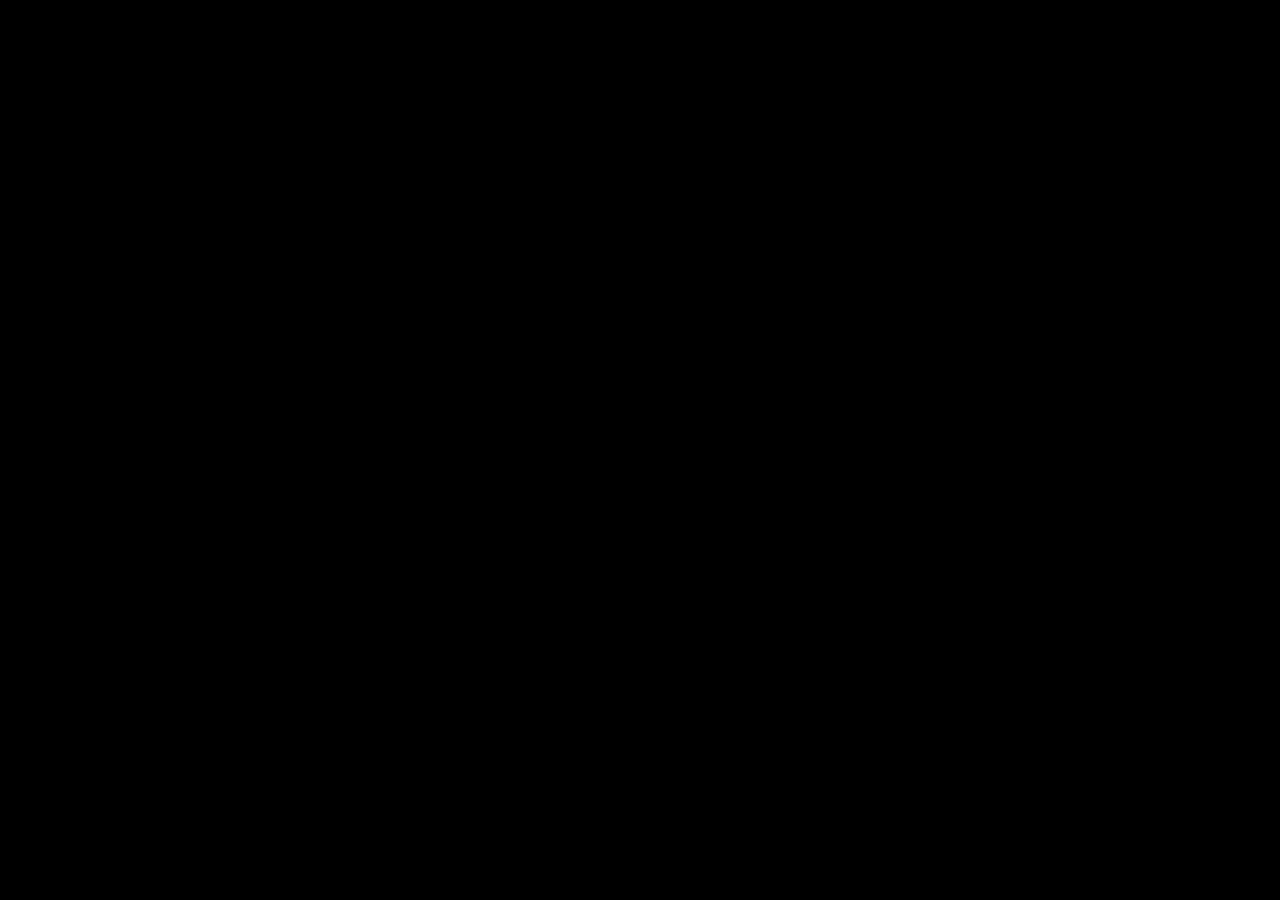
==== bloodyUnicorn/index.html @ f6af4896 "Fixed for real this time File wasn't in the right directory." ====
<!DOCTYPE html>
<html lang="en">
	<head>
		<meta charset="utf-8">
		<meta name="viewport" content="width=device-width, user-scalable=no, initial-scale=1.0">
		<title>Bloody Unicorn</title>
		<style>
html, body, #canvas {
	margin: 0;
	padding: 0;
	border: 0;
}

body {
	color: white;
	background-color: black;
	overflow: hidden;
	touch-action: none;
}

#canvas {
	display: block;
}

#canvas:focus {
	outline: none;
}

#status, #status-splash, #status-progress {
	position: absolute;
	left: 0;
	right: 0;
}

#status, #status-splash {
	top: 0;
	bottom: 0;
}

#status {
	background-color: #242424;
	display: flex;
	flex-direction: column;
	justify-content: center;
	align-items: center;
	visibility: hidden;
}

#status-splash {
	max-height: 100%;
	max-width: 100%;
	margin: auto;
}

#status-progress, #status-notice {
	display: none;
}

#status-progress {
	bottom: 10%;
	width: 50%;
	margin: 0 auto;
}

#status-notice {
	background-color: #5b3943;
	border-radius: 0.5rem;
	border: 1px solid #9b3943;
	color: #e0e0e0;
	font-family: 'Noto Sans', 'Droid Sans', Arial, sans-serif;
	line-height: 1.3;
	margin: 0 2rem;
	overflow: hidden;
	padding: 1rem;
	text-align: center;
	z-index: 1;
}
		</style>
		<link id="-gd-engine-icon" rel="icon" type="image/png" href="index.icon.png" />
<link rel="apple-touch-icon" href="index.apple-touch-icon.png"/>

	</head>
	<body>
		<canvas id="canvas">
			Your browser does not support the canvas tag.
		</canvas>

		<noscript>
			Your browser does not support JavaScript.
		</noscript>

		<div id="status">
			<img id="status-splash" src="index.png" alt="">
			<progress id="status-progress"></progress>
			<div id="status-notice"></div>
		</div>

		<script src="index.js"></script>
		<script>
const GODOT_CONFIG = {"args":[],"canvasResizePolicy":2,"ensureCrossOriginIsolationHeaders":true,"executable":"index","experimentalVK":false,"fileSizes":{"index.pck":7172816,"index.wasm":35376909},"focusCanvas":true,"gdextensionLibs":[]};
const GODOT_THREADS_ENABLED = false;
const engine = new Engine(GODOT_CONFIG);

(function () {
	const statusOverlay = document.getElementById('status');
	const statusProgress = document.getElementById('status-progress');
	const statusNotice = document.getElementById('status-notice');

	let initializing = true;
	let statusMode = '';

	function setStatusMode(mode) {
		if (statusMode === mode || !initializing) {
			return;
		}
		if (mode === 'hidden') {
			statusOverlay.remove();
			initializing = false;
			return;
		}
		statusOverlay.style.visibility = 'visible';
		statusProgress.style.display = mode === 'progress' ? 'block' : 'none';
		statusNotice.style.display = mode === 'notice' ? 'block' : 'none';
		statusMode = mode;
	}

	function setStatusNotice(text) {
		while (statusNotice.lastChild) {
			statusNotice.removeChild(statusNotice.lastChild);
		}
		const lines = text.split('\n');
		lines.forEach((line) => {
			statusNotice.appendChild(document.createTextNode(line));
			statusNotice.appendChild(document.createElement('br'));
		});
	}

	function displayFailureNotice(err) {
		console.error(err);
		if (err instanceof Error) {
			setStatusNotice(err.message);
		} else if (typeof err === 'string') {
			setStatusNotice(err);
		} else {
			setStatusNotice('An unknown error occured');
		}
		setStatusMode('notice');
		initializing = false;
	}

	const missing = Engine.getMissingFeatures({
		threads: GODOT_THREADS_ENABLED,
	});

	if (missing.length !== 0) {
		if (GODOT_CONFIG['serviceWorker'] && GODOT_CONFIG['ensureCrossOriginIsolationHeaders'] && 'serviceWorker' in navigator) {
			// There's a chance that installing the service worker would fix the issue
			Promise.race([
				navigator.serviceWorker.getRegistration().then((registration) => {
					if (registration != null) {
						return Promise.reject(new Error('Service worker already exists.'));
					}
					return registration;
				}).then(() => engine.installServiceWorker()),
				// For some reason, `getRegistration()` can stall
				new Promise((resolve) => {
					setTimeout(() => resolve(), 2000);
				}),
			]).catch((err) => {
				console.error('Error while registering service worker:', err);
			}).then(() => {
				window.location.reload();
			});
		} else {
			// Display the message as usual
			const missingMsg = 'Error\nThe following features required to run Godot projects on the Web are missing:\n';
			displayFailureNotice(missingMsg + missing.join('\n'));
		}
	} else {
		setStatusMode('progress');
		engine.startGame({
			'onProgress': function (current, total) {
				if (current > 0 && total > 0) {
					statusProgress.value = current;
					statusProgress.max = total;
				} else {
					statusProgress.removeAttribute('value');
					statusProgress.removeAttribute('max');
				}
			},
		}).then(() => {
			setStatusMode('hidden');
		}, displayFailureNotice);
	}
}());
		</script>
	</body>
</html>
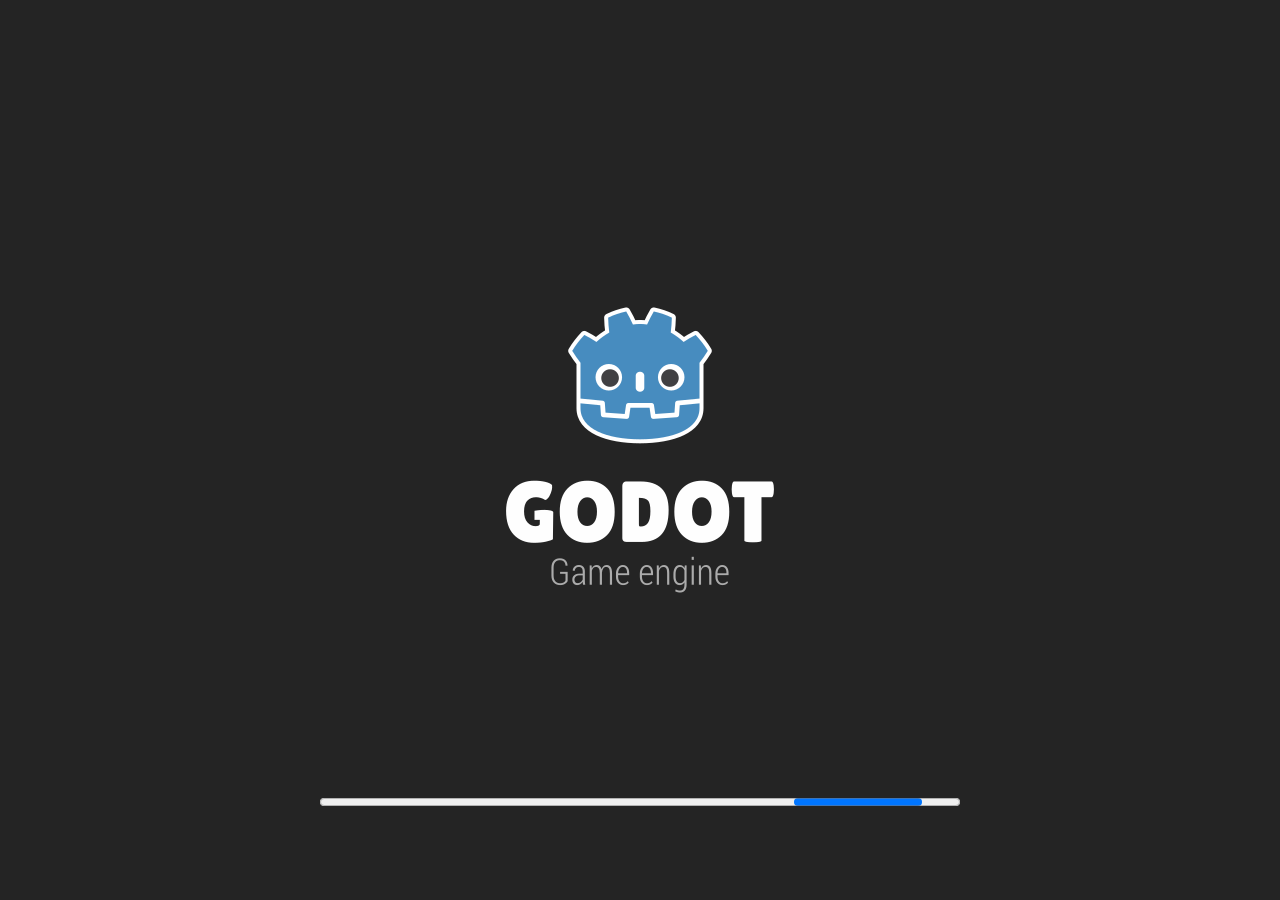
==== commit 07c36a57: "Another Bloody Unicorn Fix Re-exported Bloody Unicorn again" ====
--- a/bloodyUnicorn/index.html
+++ b/bloodyUnicorn/index.html
@@ -97,7 +97,7 @@
 
 		<script src="index.js"></script>
 		<script>
-const GODOT_CONFIG = {"args":[],"canvasResizePolicy":2,"ensureCrossOriginIsolationHeaders":true,"executable":"index","experimentalVK":false,"fileSizes":{"index.pck":7172816,"index.wasm":35376909},"focusCanvas":true,"gdextensionLibs":[]};
+const GODOT_CONFIG = {"args":[],"canvasResizePolicy":2,"ensureCrossOriginIsolationHeaders":true,"executable":"index","experimentalVK":false,"fileSizes":{"index.pck":7352576,"index.wasm":43016933},"focusCanvas":true,"gdextensionLibs":[]};
 const GODOT_THREADS_ENABLED = false;
 const engine = new Engine(GODOT_CONFIG);
 
